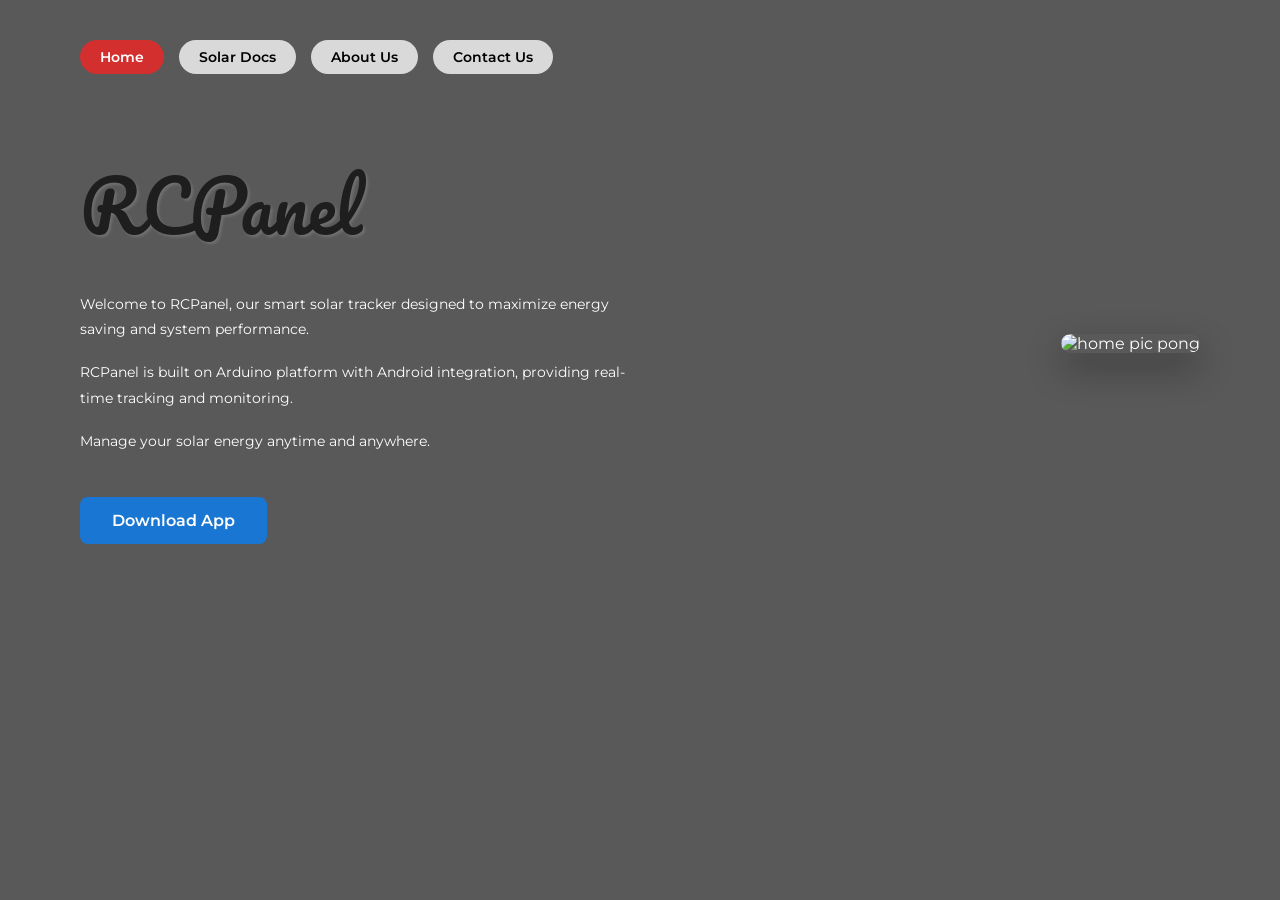
==== index.html @ 021f4b45 "initialize" ====
<!DOCTYPE html>
<html lang="en">
<head>
<meta charset="UTF-8">
<meta name="viewport" content="width=device-width, initial-scale=1.0">
<title>RCPanel | Home</title>
<link rel="stylesheet" href="css/style.css">
</head>
<body>

<section class="hero">

<div class="navbar">
    <a href="index.html" class="active">Home</a>
    <a href="solardocs.html">Solar Docs</a>
    <a href="aboutus.html">About Us</a>
    <a href="contactus.html">Contact Us</a>
</div>

<div class="content">
    <div class="text">
        <div class="title">RCPanel</div>

        <p class="desc">
            Welcome to RCPanel, our smart solar tracker designed to maximize energy saving and system performance.
        </p>

        <p class="desc">
            RCPanel is built on Arduino platform with Android integration, providing real-time tracking and monitoring.
        </p>

        <p class="desc">
            Manage your solar energy anytime and anywhere.
        </p>

        <a href="#" class="download-btn">Download App</a>
    </div>

    <div class="card">
        <img src="" alt="home pic pong">
    </div>
</div>

</section>

<script src="js/main.js"></script>
</body>
</html>
---- css/style.css ----
@import url('https://fonts.googleapis.com/css2?family=Montserrat:wght@300;400;600&family=Pacifico&display=swap');

:root {
    --red: #d32f2f;
    --blue: #1e4fa6;
    --blue-dark: #1e3c72;
    --dark: rgba(0,0,0,.65);
}

* {
    margin: 0;
    padding: 0;
    box-sizing: border-box;
}

body {
    font-family: 'Montserrat', sans-serif;
    color: #fff;
}

.hero {
    min-height: 100vh;
    background:
        linear-gradient(var(--dark), var(--dark)),
        url("https://images.unsplash.com/photo-1509395176047-4a66953fd231?auto=format&fit=crop&w=1600&q=80");
    background-size: cover;
    background-position: center;
    padding: 40px 80px;
}

.navbar {
    display: flex;
    gap: 15px;
    margin-bottom: 70px;
}

.navbar a {
    padding: 8px 20px;
    background: #d9d9d9;
    color: #000;
    border-radius: 20px;
    font-size: 14px;
    font-weight: 600;
    text-decoration: none;
    transition: 0.3s ease;
}

.navbar a.active {
    background: var(--red);
    color: #fff;
}

.navbar a:hover {
    background: #bfbfbf;
}

.content {
    display: flex;
    align-items: center;
    justify-content: space-between;
    gap: 70px;
}

.text {
    max-width: 560px;
}

.title {
    font-family: 'Pacifico', cursive;
    font-size: 70px;
    margin-bottom: 25px;
    color: #1e1e1e;
    text-shadow: 2px 2px 3px rgba(255,255,255,0.15);
}

.desc {
    font-size: 14px;
    line-height: 1.8;
    margin-bottom: 18px;
}

.section-title {
    font-weight: 600;
    margin-top: 10px;
}

.download-btn {
    display: inline-block;
    margin-top: 25px;
    padding: 14px 32px;
    background: #1976d2;
    color: #fff;
    border-radius: 8px;
    text-decoration: none;
    font-weight: 600;
    transition: 0.3s;
}

.download-btn:hover {
    background: #0d5cab;
}

.card {
    border-radius: 20px;
    box-shadow: 0 15px 35px rgba(15, 13, 13, 0.4);
    max-width: 520px;
}

.card img {
    width: 100%;
    border-radius: 15px;
    display: block;
}

.contact-list strong {
    display: block;
    margin-top: 10px;
    font-weight: 600;
}

@media (max-width: 1024px) {

    .hero {
        padding: 30px;
    }

    .content {
        flex-direction: column;
        text-align: center;
        gap: 40px;
    }

    .title {
        font-size: 50px;
    }

    .navbar {
        justify-content: center;
        flex-wrap: wrap;
    }

    .card {
        max-width: 90%;
    }
}

@media (max-width: 480px) {
    .title {
        font-size: 42px;
    }
}
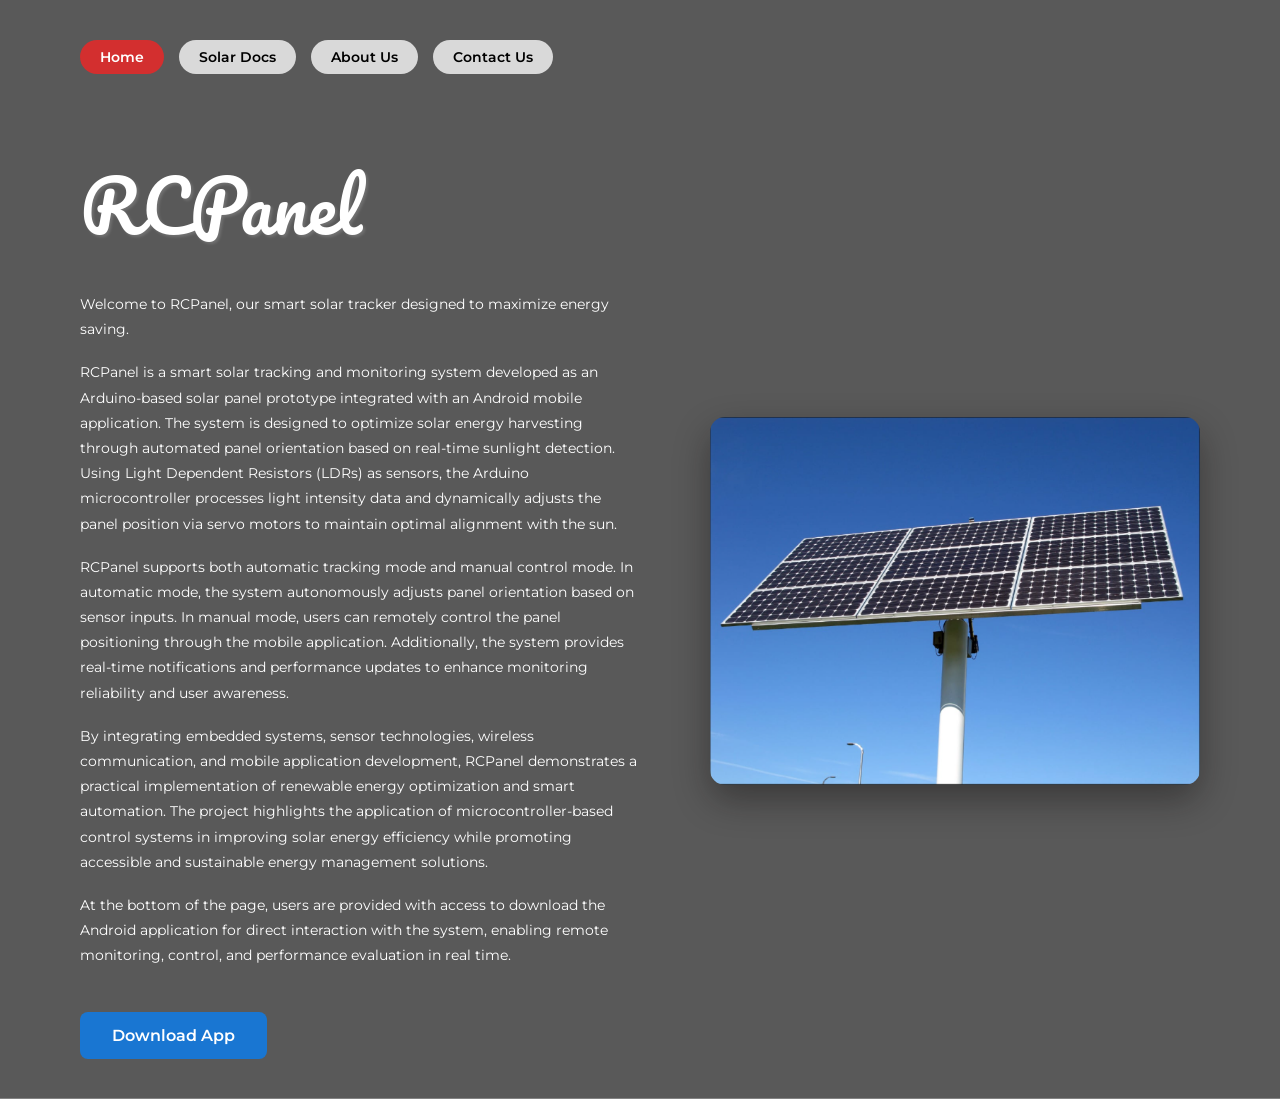
==== commit 96ddb2af: "Updating some parts" ====
--- a/index.html
+++ b/index.html
@@ -22,22 +22,48 @@
         <div class="title">RCPanel</div>
 
         <p class="desc">
-            Welcome to RCPanel, our smart solar tracker designed to maximize energy saving and system performance.
+            Welcome to RCPanel, our smart solar tracker designed to maximize energy saving.
         </p>
 
         <p class="desc">
-            RCPanel is built on Arduino platform with Android integration, providing real-time tracking and monitoring.
+            RCPanel is a smart solar tracking and monitoring system developed as an 
+            Arduino-based solar panel prototype integrated with an Android mobile application.
+            The system is designed to optimize solar energy harvesting through automated
+            panel orientation based on real-time sunlight detection. 
+            Using Light Dependent Resistors (LDRs) as sensors,
+            the Arduino microcontroller processes light intensity data and dynamically 
+            adjusts the panel position via servo motors to maintain optimal alignment with the sun.
         </p>
 
         <p class="desc">
-            Manage your solar energy anytime and anywhere.
+            RCPanel supports both automatic tracking mode and manual control mode. 
+            In automatic mode, the system autonomously adjusts panel orientation based on sensor inputs. 
+            In manual mode, users can remotely control the panel positioning through the mobile application. 
+            Additionally, the system provides real-time notifications and performance updates to enhance monitoring reliability 
+            and user awareness.
         </p>
+
+        <p class="desc">
+            By integrating embedded systems, sensor technologies, wireless communication, 
+            and mobile application development, RCPanel demonstrates 
+            a practical implementation of renewable energy optimization and smart automation. 
+            The project highlights the application of microcontroller-based control systems in improving solar energy efficiency 
+            while promoting accessible and sustainable energy management solutions.
+        </p>
+
+        <p class="desc">
+            At the bottom of the page, users are provided with access to download the 
+            Android application for direct interaction with the system, enabling remote monitoring, 
+            control, and performance evaluation in real time.
+        </p>
+
+        
 
         <a href="#" class="download-btn">Download App</a>
     </div>
 
     <div class="card">
-        <img src="" alt="home pic pong">
+        <img src="assets/Solar Panel.png" alt="Try again">
     </div>
 </div>
 
--- a/css/style.css
+++ b/css/style.css
@@ -22,7 +22,7 @@
     min-height: 100vh;
     background:
         linear-gradient(var(--dark), var(--dark)),
-        url("https://images.unsplash.com/photo-1509395176047-4a66953fd231?auto=format&fit=crop&w=1600&q=80");
+        url("https://media.licdn.com/dms/image/v2/D4D12AQEZbGwHNNsucw/article-cover_image-shrink_720_1280/article-cover_image-shrink_720_1280/0/1723115372722?e=2147483647&v=beta&t=HAETG9xiZz-dPEsvKA8tD0568wN_RmfzS8kvyc1tQ8c");
     background-size: cover;
     background-position: center;
     padding: 40px 80px;
@@ -69,7 +69,7 @@
     font-family: 'Pacifico', cursive;
     font-size: 70px;
     margin-bottom: 25px;
-    color: #1e1e1e;
+    color: #ffffff;
     text-shadow: 2px 2px 3px rgba(255,255,255,0.15);
 }
 
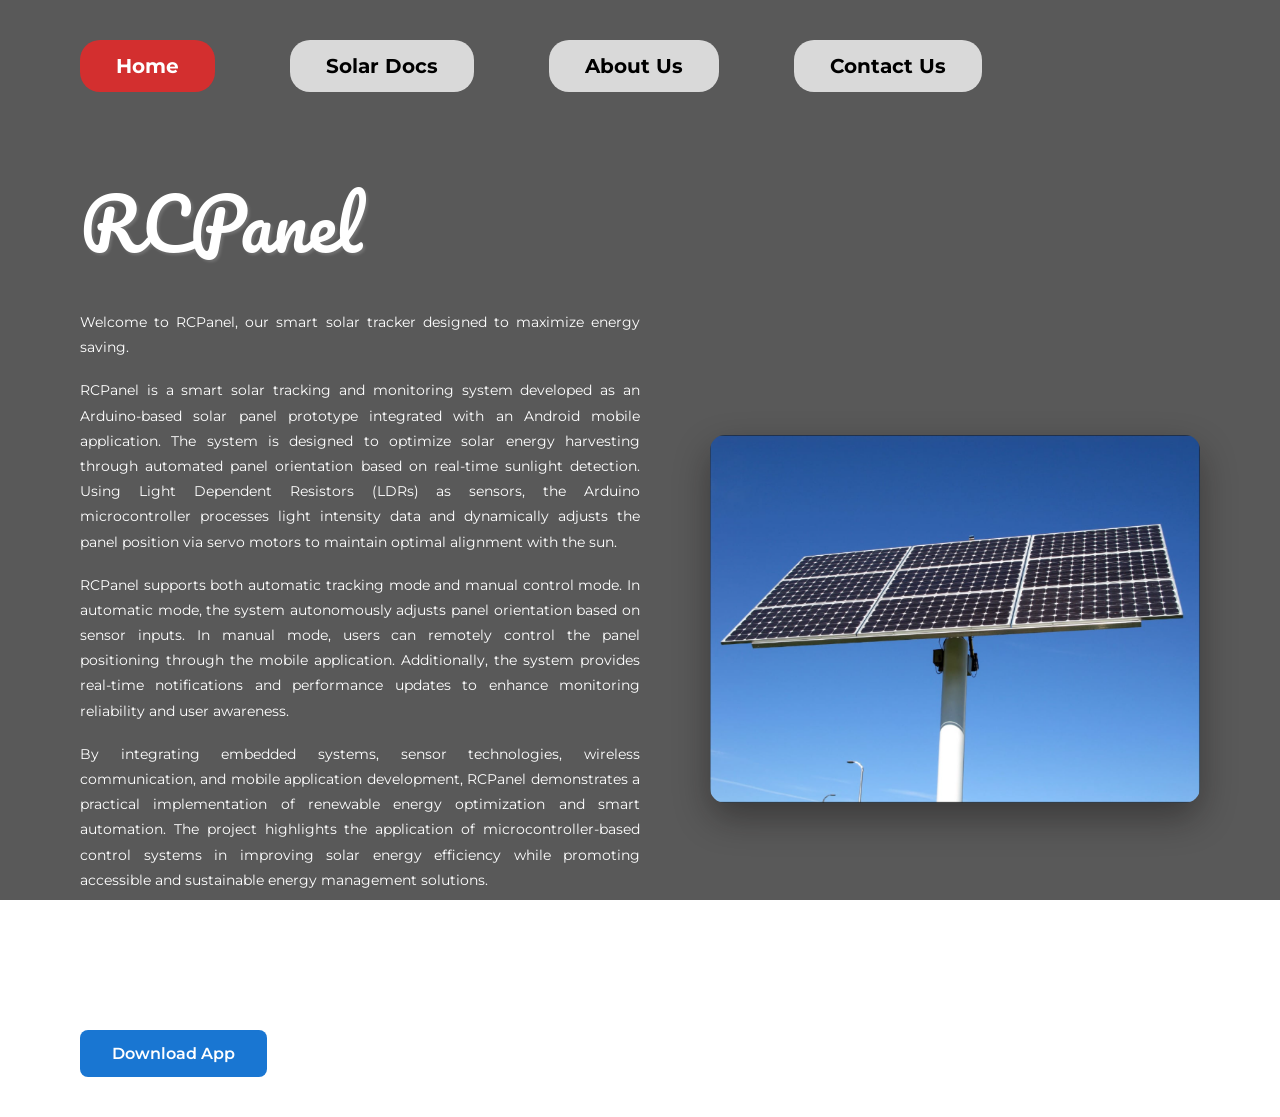
==== commit 3efbb79d: "still updating other parts" ====
--- a/index.html
+++ b/index.html
@@ -15,7 +15,10 @@
     <a href="solardocs.html">Solar Docs</a>
     <a href="aboutus.html">About Us</a>
     <a href="contactus.html">Contact Us</a>
+    
 </div>
+
+
 
 <div class="content">
     <div class="text">
@@ -58,7 +61,7 @@
         </p>
 
         
-
+        
         <a href="#" class="download-btn">Download App</a>
     </div>
 
--- a/css/style.css
+++ b/css/style.css
@@ -18,6 +18,7 @@
     color: #fff;
 }
 
+
 .hero {
     min-height: 100vh;
     background:
@@ -25,22 +26,24 @@
         url("https://media.licdn.com/dms/image/v2/D4D12AQEZbGwHNNsucw/article-cover_image-shrink_720_1280/article-cover_image-shrink_720_1280/0/1723115372722?e=2147483647&v=beta&t=HAETG9xiZz-dPEsvKA8tD0568wN_RmfzS8kvyc1tQ8c");
     background-size: cover;
     background-position: center;
+    background-attachment: fixed;
     padding: 40px 80px;
 }
 
 .navbar {
     display: flex;
-    gap: 15px;
+    gap: 75px;
     margin-bottom: 70px;
+    flex-wrap: wrap;
 }
 
 .navbar a {
-    padding: 8px 20px;
+    padding: 14px 36px;
     background: #d9d9d9;
     color: #000;
     border-radius: 20px;
-    font-size: 14px;
-    font-weight: 600;
+    font-size: 20px;
+    font-weight: bolder;
     text-decoration: none;
     transition: 0.3s ease;
 }
@@ -77,12 +80,14 @@
     font-size: 14px;
     line-height: 1.8;
     margin-bottom: 18px;
+    text-align: justify;
 }
 
 .section-title {
     font-weight: 600;
     margin-top: 10px;
 }
+
 
 .download-btn {
     display: inline-block;
@@ -100,10 +105,12 @@
     background: #0d5cab;
 }
 
+
 .card {
     border-radius: 20px;
     box-shadow: 0 15px 35px rgba(15, 13, 13, 0.4);
     max-width: 520px;
+    width: 100%;
 }
 
 .card img {
@@ -112,12 +119,14 @@
     display: block;
 }
 
+
 .contact-list strong {
     display: block;
     margin-top: 10px;
     font-weight: 600;
 }
 
+/*tablet*/
 @media (max-width: 1024px) {
 
     .hero {
@@ -134,9 +143,12 @@
         font-size: 50px;
     }
 
+    .desc {
+        text-align: center;
+    }
+
     .navbar {
         justify-content: center;
-        flex-wrap: wrap;
     }
 
     .card {
@@ -144,8 +156,24 @@
     }
 }
 
-@media (max-width: 480px) {
+/*mobile*/
+@media (max-width: 576px) {
+
+    .hero {
+        padding: 20px;
+    }
+
     .title {
         font-size: 42px;
     }
+
+    .desc {
+        font-size: 13px;
+        line-height: 1.6;
+    }
+
+    .download-btn {
+        padding: 10px 20px;
+        font-size: 14px;
+    }
 }
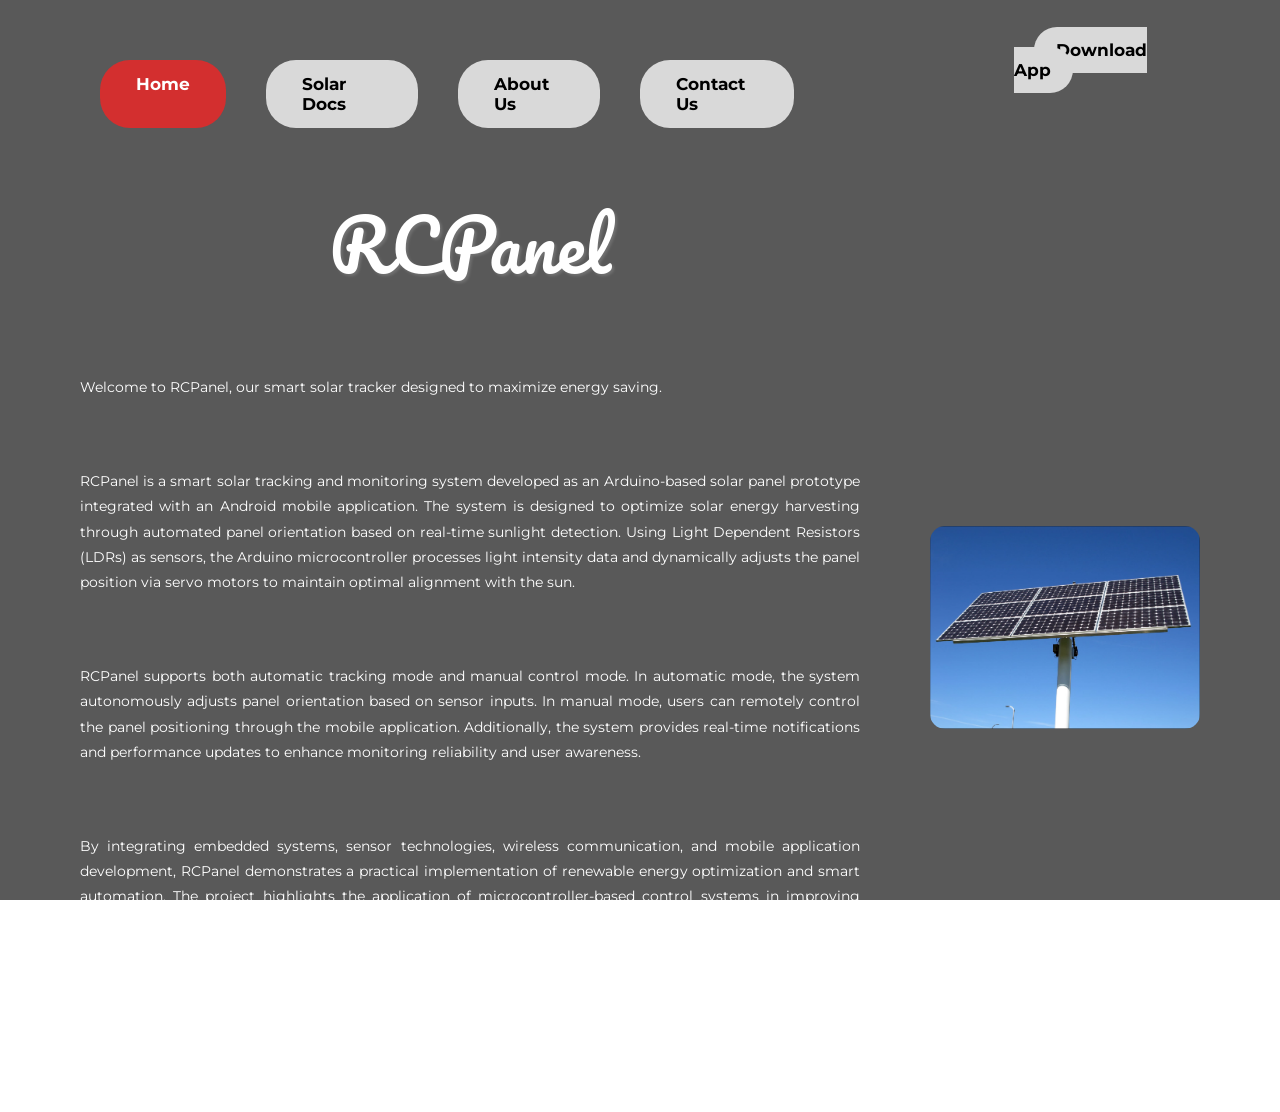
==== commit 0f623d98: "update" ====
--- a/index.html
+++ b/index.html
@@ -16,6 +16,9 @@
     <a href="aboutus.html">About Us</a>
     <a href="contactus.html">Contact Us</a>
     
+      <div class="dl-btn">
+        <a href="#" class="download-btn">Download App</a>
+    </div>
 </div>
 
 
@@ -62,7 +65,7 @@
 
         
         
-        <a href="#" class="download-btn">Download App</a>
+      
     </div>
 
     <div class="card">
--- a/css/style.css
+++ b/css/style.css
@@ -28,24 +28,41 @@
     background-position: center;
     background-attachment: fixed;
     padding: 40px 80px;
+    display: flex;              
+    flex-direction: column;     
+    justify-content: center;     
+    align-items: center;
 }
 
 .navbar {
-    display: flex;
-    gap: 75px;
-    margin-bottom: 70px;
-    flex-wrap: wrap;
+    display: inline-flex;
+    margin-bottom: 35px;
+    
 }
 
 .navbar a {
     padding: 14px 36px;
+    margin: 20px;
     background: #d9d9d9;
+    gap: 25px;
     color: #000;
-    border-radius: 20px;
-    font-size: 20px;
+    border-radius: 30px;
+    font-size: 17px;
     font-weight: bolder;
     text-decoration: none;
-    transition: 0.3s ease;
+    transition: 0.3s ease-out;
+}
+
+.dl-btn{
+    display: inline;
+    margin-left: 200px;
+}
+
+.dl-btn a.download-btn{
+   
+    font-size: 17px;
+    padding: 13px 22px;
+    transition: 0.3s;
 }
 
 .navbar a.active {
@@ -64,8 +81,10 @@
     gap: 70px;
 }
 
+
 .text {
-    max-width: 560px;
+    max-width: 780px;
+    text-align: center;
 }
 
 .title {
@@ -80,26 +99,18 @@
     font-size: 14px;
     line-height: 1.8;
     margin-bottom: 18px;
+    margin-top: 69px;
     text-align: justify;
 }
 
 .section-title {
     font-weight: 600;
     margin-top: 10px;
-}
-
-
-.download-btn {
-    display: inline-block;
-    margin-top: 25px;
-    padding: 14px 32px;
-    background: #1976d2;
-    color: #fff;
-    border-radius: 8px;
-    text-decoration: none;
-    font-weight: 600;
-    transition: 0.3s;
-}
+    text-align: center; 
+}
+
+
+
 
 .download-btn:hover {
     background: #0d5cab;
@@ -107,8 +118,7 @@
 
 
 .card {
-    border-radius: 20px;
-    box-shadow: 0 15px 35px rgba(15, 13, 13, 0.4);
+    border-radius: 30px;
     max-width: 520px;
     width: 100%;
 }
@@ -122,8 +132,36 @@
 
 .contact-list strong {
     display: block;
-    margin-top: 10px;
+    margin-top: 50px;
     font-weight: 600;
+}
+
+
+
+.submit-btn {
+    background: var(--red);
+    color: #fff;
+    padding: 12px 28px;
+    border: none;
+    border-radius: 8px;
+    cursor: pointer;
+    font-weight: 600;
+    transition: 0.3s;
+}
+
+.submit-btn:hover {
+    background: #b71c1c;
+}
+
+/* Responsive for form */
+@media (max-width: 1024px) {
+    .contact-form {
+        margin-top: 40px;
+    }
+
+    .form-row {
+        flex-direction: column;
+    }
 }
 
 /*tablet*/
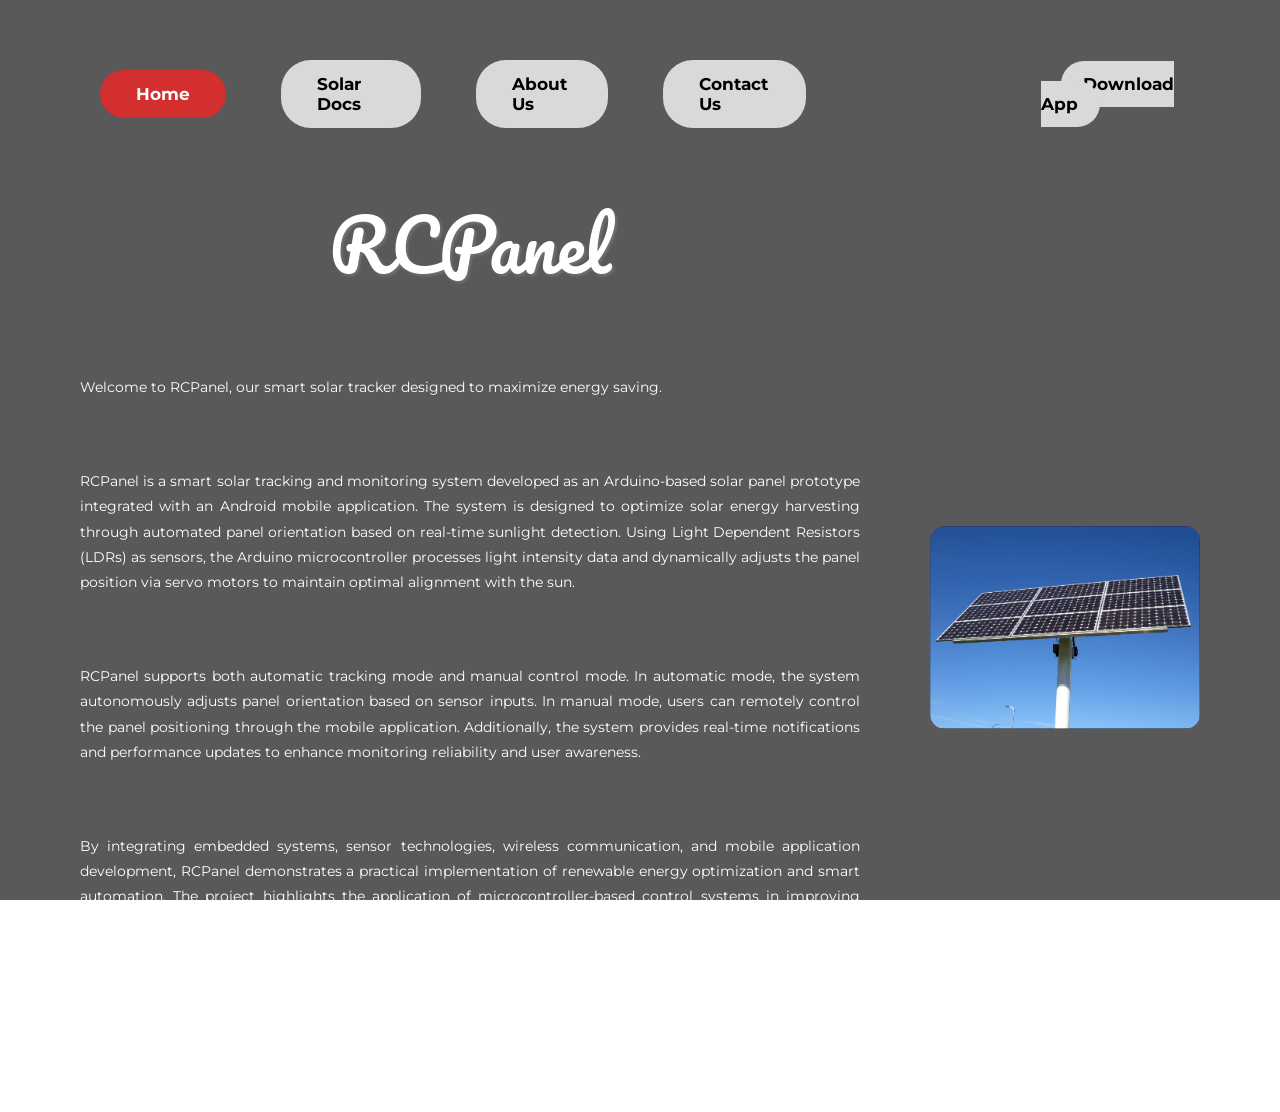
==== commit 68dbab5f: "On going" ====
--- a/index.html
+++ b/index.html
@@ -1,80 +1,87 @@
-<!DOCTYPE html>
-<html lang="en">
-<head>
-<meta charset="UTF-8">
-<meta name="viewport" content="width=device-width, initial-scale=1.0">
-<title>RCPanel | Home</title>
-<link rel="stylesheet" href="css/style.css">
-</head>
-<body>
-
-<section class="hero">
-
-<div class="navbar">
-    <a href="index.html" class="active">Home</a>
-    <a href="solardocs.html">Solar Docs</a>
-    <a href="aboutus.html">About Us</a>
-    <a href="contactus.html">Contact Us</a>
-    
-      <div class="dl-btn">
-        <a href="#" class="download-btn">Download App</a>
-    </div>
-</div>
-
-
-
-<div class="content">
-    <div class="text">
-        <div class="title">RCPanel</div>
-
-        <p class="desc">
-            Welcome to RCPanel, our smart solar tracker designed to maximize energy saving.
-        </p>
-
-        <p class="desc">
-            RCPanel is a smart solar tracking and monitoring system developed as an 
-            Arduino-based solar panel prototype integrated with an Android mobile application.
-            The system is designed to optimize solar energy harvesting through automated
-            panel orientation based on real-time sunlight detection. 
-            Using Light Dependent Resistors (LDRs) as sensors,
-            the Arduino microcontroller processes light intensity data and dynamically 
-            adjusts the panel position via servo motors to maintain optimal alignment with the sun.
-        </p>
-
-        <p class="desc">
-            RCPanel supports both automatic tracking mode and manual control mode. 
-            In automatic mode, the system autonomously adjusts panel orientation based on sensor inputs. 
-            In manual mode, users can remotely control the panel positioning through the mobile application. 
-            Additionally, the system provides real-time notifications and performance updates to enhance monitoring reliability 
-            and user awareness.
-        </p>
-
-        <p class="desc">
-            By integrating embedded systems, sensor technologies, wireless communication, 
-            and mobile application development, RCPanel demonstrates 
-            a practical implementation of renewable energy optimization and smart automation. 
-            The project highlights the application of microcontroller-based control systems in improving solar energy efficiency 
-            while promoting accessible and sustainable energy management solutions.
-        </p>
-
-        <p class="desc">
-            At the bottom of the page, users are provided with access to download the 
-            Android application for direct interaction with the system, enabling remote monitoring, 
-            control, and performance evaluation in real time.
-        </p>
-
-        
-        
-      
-    </div>
-
-    <div class="card">
-        <img src="assets/Solar Panel.png" alt="Try again">
-    </div>
-</div>
-
-</section>
-
-<script src="js/main.js"></script>
-</body>
-</html>
+<!DOCTYPE html>
+<html lang="en">
+<head>
+<meta charset="UTF-8">
+<meta name="viewport" content="width=device-width, initial-scale=1.0">
+<title>Home</title>
+<link rel="stylesheet" href="css/style.css">
+</head>
+<body>
+
+<section class="hero">
+
+<div class="navbar">
+    <div class="hamburger" id="hamburger">
+        <span></span>
+        <span></span>
+        <span></span>
+    </div>
+
+    <div class="nav-links" id="nav-links">
+        <a href="index.html" class="active">Home</a>
+        <a href="solardocs.html">Solar Docs</a>
+        <a href="aboutus.html">About Us</a>
+        <a href="contactus.html">Contact Us</a>
+        <div class="dl-btn">
+            <a href="rcpanelapp/app-debug.apk" download class="download-btn">Download App</a>
+        </div>
+    </div>
+</div>
+
+
+
+<div class="content">
+    <div class="text">
+        <div class="title">RCPanel</div>
+
+        <p class="desc">
+            Welcome to RCPanel, our smart solar tracker designed to maximize energy saving.
+        </p>
+
+        <p class="desc">
+            RCPanel is a smart solar tracking and monitoring system developed as an 
+            Arduino-based solar panel prototype integrated with an Android mobile application.
+            The system is designed to optimize solar energy harvesting through automated
+            panel orientation based on real-time sunlight detection. 
+            Using Light Dependent Resistors (LDRs) as sensors,
+            the Arduino microcontroller processes light intensity data and dynamically 
+            adjusts the panel position via servo motors to maintain optimal alignment with the sun.
+        </p>
+
+        <p class="desc">
+            RCPanel supports both automatic tracking mode and manual control mode. 
+            In automatic mode, the system autonomously adjusts panel orientation based on sensor inputs. 
+            In manual mode, users can remotely control the panel positioning through the mobile application. 
+            Additionally, the system provides real-time notifications and performance updates to enhance monitoring reliability 
+            and user awareness.
+        </p>
+
+        <p class="desc">
+            By integrating embedded systems, sensor technologies, wireless communication, 
+            and mobile application development, RCPanel demonstrates 
+            a practical implementation of renewable energy optimization and smart automation. 
+            The project highlights the application of microcontroller-based control systems in improving solar energy efficiency 
+            while promoting accessible and sustainable energy management solutions.
+        </p>
+
+        <p class="desc">
+            At the bottom of the page, users are provided with access to download the 
+            Android application for direct interaction with the system, enabling remote monitoring, 
+            control, and performance evaluation in real time.
+        </p>
+
+        
+        
+      
+    </div>
+
+    <div class="card">
+        <img src="assets/Solar Panel.png" alt="Try again">
+    </div>
+</div>
+
+</section>
+
+<script src="js/main.js"></script>
+</body>
+</html>
--- a/css/style.css
+++ b/css/style.css
@@ -1,217 +1,242 @@
-@import url('https://fonts.googleapis.com/css2?family=Montserrat:wght@300;400;600&family=Pacifico&display=swap');
-
-:root {
-    --red: #d32f2f;
-    --blue: #1e4fa6;
-    --blue-dark: #1e3c72;
-    --dark: rgba(0,0,0,.65);
-}
-
-* {
-    margin: 0;
-    padding: 0;
-    box-sizing: border-box;
-}
-
-body {
-    font-family: 'Montserrat', sans-serif;
-    color: #fff;
-}
-
-
-.hero {
-    min-height: 100vh;
-    background:
-        linear-gradient(var(--dark), var(--dark)),
-        url("https://media.licdn.com/dms/image/v2/D4D12AQEZbGwHNNsucw/article-cover_image-shrink_720_1280/article-cover_image-shrink_720_1280/0/1723115372722?e=2147483647&v=beta&t=HAETG9xiZz-dPEsvKA8tD0568wN_RmfzS8kvyc1tQ8c");
-    background-size: cover;
-    background-position: center;
-    background-attachment: fixed;
-    padding: 40px 80px;
-    display: flex;              
-    flex-direction: column;     
-    justify-content: center;     
-    align-items: center;
-}
-
-.navbar {
-    display: inline-flex;
-    margin-bottom: 35px;
-    
-}
-
-.navbar a {
-    padding: 14px 36px;
-    margin: 20px;
-    background: #d9d9d9;
-    gap: 25px;
-    color: #000;
-    border-radius: 30px;
-    font-size: 17px;
-    font-weight: bolder;
-    text-decoration: none;
-    transition: 0.3s ease-out;
-}
-
-.dl-btn{
-    display: inline;
-    margin-left: 200px;
-}
-
-.dl-btn a.download-btn{
-   
-    font-size: 17px;
-    padding: 13px 22px;
-    transition: 0.3s;
-}
-
-.navbar a.active {
-    background: var(--red);
-    color: #fff;
-}
-
-.navbar a:hover {
-    background: #bfbfbf;
-}
-
-.content {
-    display: flex;
-    align-items: center;
-    justify-content: space-between;
-    gap: 70px;
-}
-
-
-.text {
-    max-width: 780px;
-    text-align: center;
-}
-
-.title {
-    font-family: 'Pacifico', cursive;
-    font-size: 70px;
-    margin-bottom: 25px;
-    color: #ffffff;
-    text-shadow: 2px 2px 3px rgba(255,255,255,0.15);
-}
-
-.desc {
-    font-size: 14px;
-    line-height: 1.8;
-    margin-bottom: 18px;
-    margin-top: 69px;
-    text-align: justify;
-}
-
-.section-title {
-    font-weight: 600;
-    margin-top: 10px;
-    text-align: center; 
-}
-
-
-
-
-.download-btn:hover {
-    background: #0d5cab;
-}
-
-
-.card {
-    border-radius: 30px;
-    max-width: 520px;
-    width: 100%;
-}
-
-.card img {
-    width: 100%;
-    border-radius: 15px;
-    display: block;
-}
-
-
-.contact-list strong {
-    display: block;
-    margin-top: 50px;
-    font-weight: 600;
-}
-
-
-
-.submit-btn {
-    background: var(--red);
-    color: #fff;
-    padding: 12px 28px;
-    border: none;
-    border-radius: 8px;
-    cursor: pointer;
-    font-weight: 600;
-    transition: 0.3s;
-}
-
-.submit-btn:hover {
-    background: #b71c1c;
-}
-
-/* Responsive for form */
-@media (max-width: 1024px) {
-    .contact-form {
-        margin-top: 40px;
-    }
-
-    .form-row {
-        flex-direction: column;
-    }
-}
-
-/*tablet*/
-@media (max-width: 1024px) {
-
-    .hero {
-        padding: 30px;
-    }
-
-    .content {
-        flex-direction: column;
-        text-align: center;
-        gap: 40px;
-    }
-
-    .title {
-        font-size: 50px;
-    }
-
-    .desc {
-        text-align: center;
-    }
-
-    .navbar {
-        justify-content: center;
-    }
-
-    .card {
-        max-width: 90%;
-    }
-}
-
-/*mobile*/
-@media (max-width: 576px) {
-
-    .hero {
-        padding: 20px;
-    }
-
-    .title {
-        font-size: 42px;
-    }
-
-    .desc {
-        font-size: 13px;
-        line-height: 1.6;
-    }
-
-    .download-btn {
-        padding: 10px 20px;
-        font-size: 14px;
-    }
-}
+@import url('https://fonts.googleapis.com/css2?family=Montserrat:wght@300;400;600&family=Pacifico&display=swap');
+
+* {
+    margin: 0;
+    padding: 0;
+    box-sizing: border-box;
+}
+
+body {
+    font-family: 'Montserrat', sans-serif;
+    color: #fff;
+}
+
+.hero {
+    min-height: 100vh;
+    background:
+        linear-gradient(rgba(0,0,0,.65), rgba(0,0,0,.65)),
+        url("https://media.licdn.com/dms/image/v2/D4D12AQEZbGwHNNsucw/article-cover_image-shrink_720_1280/article-cover_image-shrink_720_1280/0/1723115372722?e=2147483647&v=beta&t=HAETG9xiZz-dPEsvKA8tD0568wN_RmfzS8kvyc1tQ8c");
+    background-size: cover;
+    background-position: center;
+    background-attachment: fixed;
+    padding: 40px 80px;
+    display: flex;
+    flex-direction: column;
+    justify-content: center;
+    align-items: center;
+}
+
+.navbar {
+    display: inline-flex;
+    margin-bottom: 35px;
+}
+
+.navbar a {
+    padding: 14px 36px;
+    margin: 20px;
+    background: #d9d9d9;
+    color: #000;
+    border-radius: 30px;
+    font-size: 17px;
+    font-weight: bolder;
+    text-decoration: none;
+    transition: 0.3s ease-out;
+}
+
+.navbar a.active {
+    background: #d32f2f;
+    color: #fff;
+}
+
+.navbar a:hover {
+    background: #bfbfbf;
+}
+
+.nav-links {
+    display: flex;
+    gap: 15px;
+    align-items: center;
+}
+
+.hamburger {
+    display: none;
+    flex-direction: column;
+    cursor: pointer;
+    gap: 5px;
+    z-index: 100;
+}
+
+.hamburger span {
+    width: 25px;
+    height: 3px;
+    background-color: #ffffff; /* Change to match your theme */
+    border-radius: 3px;
+    transition: all 0.3s ease;
+}
+
+.dl-btn {
+    display: inline-block;
+    margin-left: 200px;
+}
+
+.dl-btn a.download-btn {
+    font-size: 17px;
+    padding: 13px 22px;
+    transition: 0.3s;
+}
+
+.download-btn:hover {
+    background: #0d5cab;
+}
+
+.content {
+    display: flex;
+    align-items: center;
+    justify-content: space-between;
+    gap: 70px;
+}
+
+.text {
+    max-width: 780px;
+    text-align: center;
+}
+
+.title {
+    font-family: 'Pacifico', cursive;
+    font-size: 70px;
+    margin-bottom: 25px;
+    color: #ffffff;
+    text-shadow: 2px 2px 3px rgba(255,255,255,0.15);
+}
+
+.desc {
+    font-size: 14px;
+    line-height: 1.8;
+    margin: 69px 0 18px;
+    text-align: justify;
+}
+
+.section-title {
+    font-weight: 600;
+    margin-top: 10px;
+    text-align: center;
+}
+
+.card {
+    border-radius: 30px;
+    max-width: 520px;
+    width: 100%;
+}
+
+.card img {
+    width: 100%;
+    border-radius: 15px;
+    display: block;
+}
+
+.contact-list strong {
+    display: block;
+    margin-top: 50px;
+    font-weight: 600;
+}
+
+.submit-btn {
+    background: #d32f2f;
+    color: #fff;
+    padding: 12px 28px;
+    border: none;
+    border-radius: 8px;
+    cursor: pointer;
+    font-weight: 600;
+    transition: 0.3s;
+}
+
+.submit-btn:hover {
+    background: #b71c1c;
+}
+
+/* Tablet */
+@media (max-width: 768px) {
+
+    .hero {
+        padding: 30px;
+    }
+
+    .content {
+        flex-direction: column;
+        text-align: center;
+        gap: 40px;
+    }
+
+    .title {
+        font-size: 50px;
+    }
+
+    .desc {
+        text-align: center;
+    }
+
+    .navbar {
+        justify-content: center;
+    }
+
+    .card {
+        max-width: 90%;
+    }
+
+    .contact-form {
+        margin-top: 40px;
+    }
+
+    .form-row {
+        flex-direction: column;
+    }
+}
+
+@media (max-width: 576px) {
+
+    .content {
+        flex-direction: column;
+        text-align: center;
+        gap: 40px;
+    }
+
+    .hamburger {
+        display: flex; /* Show burger icon */
+        position: absolute;
+        top: 20px;
+        right: 20px;
+    }
+
+    .nav-links {
+        display: none; 
+        flex-direction: column;
+        align-items: center;
+        gap: 12px;
+        position: absolute;
+        top: 0;
+        left: 0;
+        width: 100%;
+        background-color: rgba(0, 0, 0, 0.8); 
+        padding: 20px 0;
+       
+    }
+
+    
+    .nav-links.show {
+        display: flex;
+    }
+
+    
+    .nav-links a {
+        font-size: 13px;
+        padding: 10px 20px;
+    }
+
+    .dl-btn a.download-btn {
+        display: flex;
+        font-size: 10px;
+        background-color: #0d5cab;
+        color: wheat;
+    }
+}
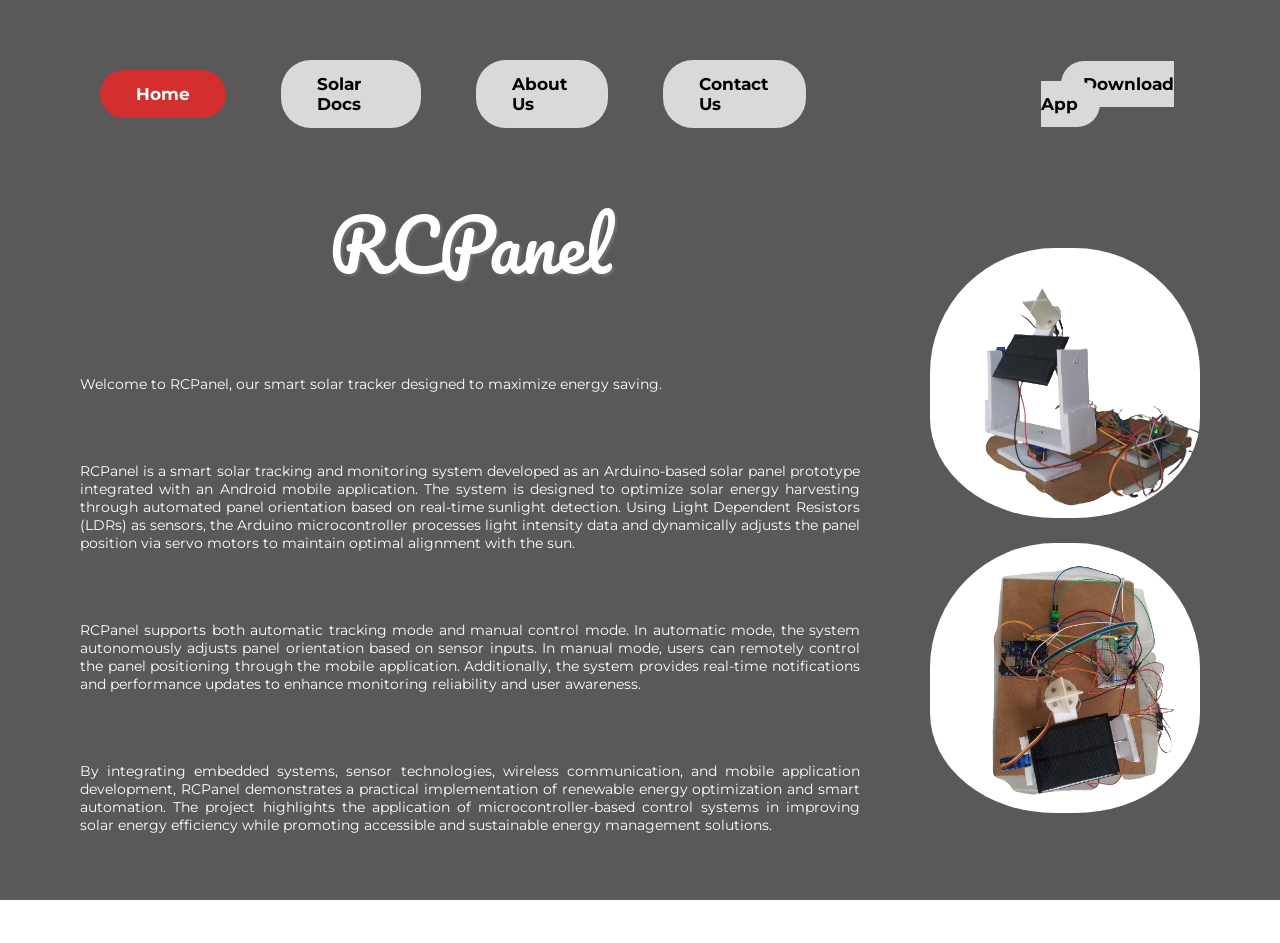
==== commit 46612d08: "Finale" ====
--- a/index.html
+++ b/index.html
@@ -23,7 +23,7 @@
         <a href="aboutus.html">About Us</a>
         <a href="contactus.html">Contact Us</a>
         <div class="dl-btn">
-            <a href="rcpanelapp/app-debug.apk" download class="download-btn">Download App</a>
+            <a href="rcpanelapp/RC Panel.apk" download class="download-btn">Download App</a>
         </div>
     </div>
 </div>
@@ -65,9 +65,7 @@
         </p>
 
         <p class="desc">
-            At the bottom of the page, users are provided with access to download the 
-            Android application for direct interaction with the system, enabling remote monitoring, 
-            control, and performance evaluation in real time.
+            
         </p>
 
         
@@ -76,7 +74,9 @@
     </div>
 
     <div class="card">
-        <img src="assets/Solar Panel.png" alt="Try again">
+        <img src="assets/hwp3wbg.png" alt="Try again">
+
+        <img src="assets/hwp1wbg.png" alt="Try again">
     </div>
 </div>
 
--- a/css/style.css
+++ b/css/style.css
@@ -111,7 +111,7 @@
 
 .desc {
     font-size: 14px;
-    line-height: 1.8;
+    
     margin: 69px 0 18px;
     text-align: justify;
 }
@@ -129,9 +129,22 @@
 }
 
 .card img {
-    width: 100%;
-    border-radius: 15px;
-    display: block;
+    padding-bottom: 25px;
+    width: 100%;
+    border-radius: 125px;
+    display: flex;
+}
+
+.card-sd{
+    border-radius: 30px;
+    max-width: 520px;
+    width: 100%;
+}
+
+.card-sd img {
+    padding-bottom: 250px;
+    width: 100%;
+    display: flex;
 }
 
 .contact-list strong {
@@ -155,44 +168,7 @@
     background: #b71c1c;
 }
 
-/* Tablet */
-@media (max-width: 768px) {
-
-    .hero {
-        padding: 30px;
-    }
-
-    .content {
-        flex-direction: column;
-        text-align: center;
-        gap: 40px;
-    }
-
-    .title {
-        font-size: 50px;
-    }
-
-    .desc {
-        text-align: center;
-    }
-
-    .navbar {
-        justify-content: center;
-    }
-
-    .card {
-        max-width: 90%;
-    }
-
-    .contact-form {
-        margin-top: 40px;
-    }
-
-    .form-row {
-        flex-direction: column;
-    }
-}
-
+/*for mobile*/
 @media (max-width: 576px) {
 
     .content {
